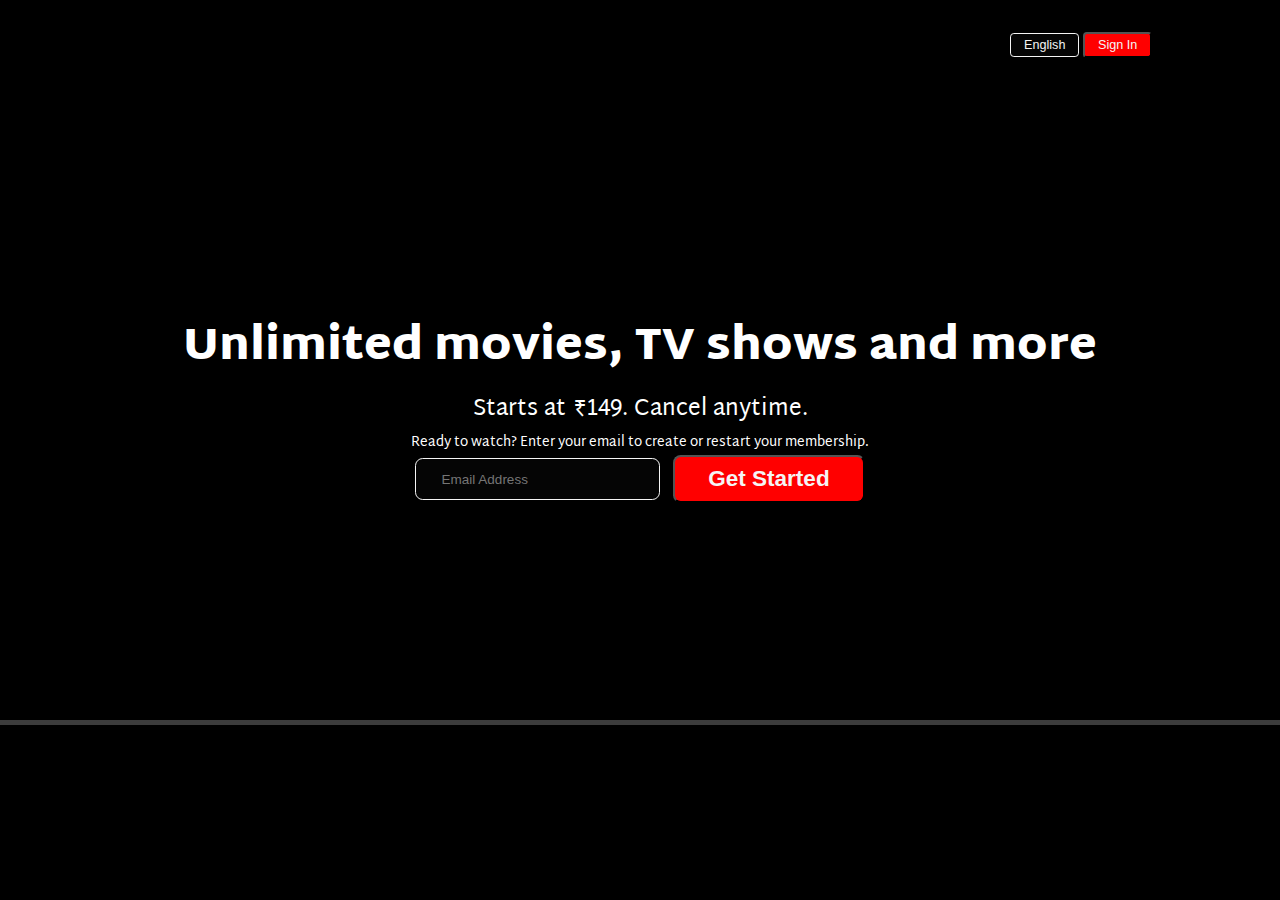
==== index.html @ c8683323 "Merge pull request #1 from Yaimaran/feature1" ====
<!DOCTYPE html>
<html lang="en">

<head>
    <meta charset="UTF-8" />
    <meta name="viewport" content="width=device-width, initial-scale=1.0" />
    <title>Document</title>
    <link rel="stylesheet" href="style.css" />
</head>

<body>
    <div class="main">
        <div class="box"></div>
        <nav>
            <span><img src="assets/images/logo.svg" alt="" /></span>
            <div>
                <button class="btn-lang">English</button>
                <button class="btn-signIn">Sign In</button>
            </div>
        </nav>
        <div class="ad">
            <span>Unlimited movies, TV shows and more</span>
            <span>Starts at ₹149. Cancel anytime.</span>
            <span>Ready to watch? Enter your email to create or restart your membership.</span>
            <div class="ad-input">
                <input type="email" placeholder="Email Address" />
                <button class="btn-submit" type="submit">Get Started</button>
            </div>
        </div>
        <div class="separation"></div>
    </div>
</body>

</html>
---- style.css ----
@import url("https://fonts.googleapis.com/css2?family=Martel+Sans:wght@800&display=swap");
/* Importing Font */

* {
  padding: 0;
  margin: 0;
}

body {
  background: black;
}

.main {
  background-image: url("assets/images/bg.jpg");
  height: 80vh;
  position: relative;
  background-position: center center;
}

.main .box {
  position: absolute;
  top: 0;
  height: 80vh;
  width: 100%;
  opacity: 0.7;
  background-color: black;
}

nav {
  position: relative;
  display: flex;
  justify-content: space-between;
  max-width: 80vw;
  margin: auto;
  align-items: center;
  height: 10vh;
  z-index: 5;
  /* padding-top: 1vh; */
}

nav img {
  width: max(7vh, 7vw);
  cursor: pointer;
}

.ad {
  height: calc(100% - 10vh - 20vh);
  display: flex;
  justify-content: center;
  align-items: center;
  color: white;
  flex-direction: column;
  position: relative;
  font-family: "Martel Sans", sans-serif;
  padding: 10vh 10vw;
  /* gap: 10rem; */
}

/* .ad > :nth-child(1) { */
.ad > :first-child {
  font-weight: 900;
  font-size: 5vh;
  text-align: center;
  /* gap: 10rem; */
}

.ad > :nth-child(2) {
  font-weight: 500;
  font-size: 2.5vh;
  text-align: center;
}

.ad > :nth-child(3) {
  font-weight: 400;
  font-size: 1.5vh;
  text-align: center;
}

.separation {
  height: 0.5vh;
  background-color: rgb(60, 60, 60);
}

.btn-lang {
  padding: 0.4vh 1vw;
  background-color: rgba(248, 245, 245, 0.02);
  color: whitesmoke;
  font-size: 1.4vh;
  font-weight: 400;
  border-radius: 0.3vw;
  border: 0.1vh solid whitesmoke;
  cursor: pointer;
}

.btn-signIn {
  padding: 0.4vh 1vw;
  background-color: red;
  color: whitesmoke;
  font-size: 1.4vh;
  font-weight: 400;
  border-radius: 0.3vw;
  cursor: pointer;
}

.ad-input {
  display: flex;
  justify-content: center;
  align-items: center;
  gap: 1vw;
}

.btn-submit,
.main input {
  min-height: 2.5vh;
  min-width: 15vw;
  padding: 1vh 2vw;
  border-radius: 0.6vw;
  color: whitesmoke;
}

.btn-submit {
  background-color: red;
  font-size: 2.5vh;
  font-weight: bold;
  cursor: pointer;
}

.main input {
  flex: 1;
  font-size: 1.5vh;
  background-color: rgba(248, 245, 245, 0.02);
  border: 0.1vh solid whitesmoke;
}
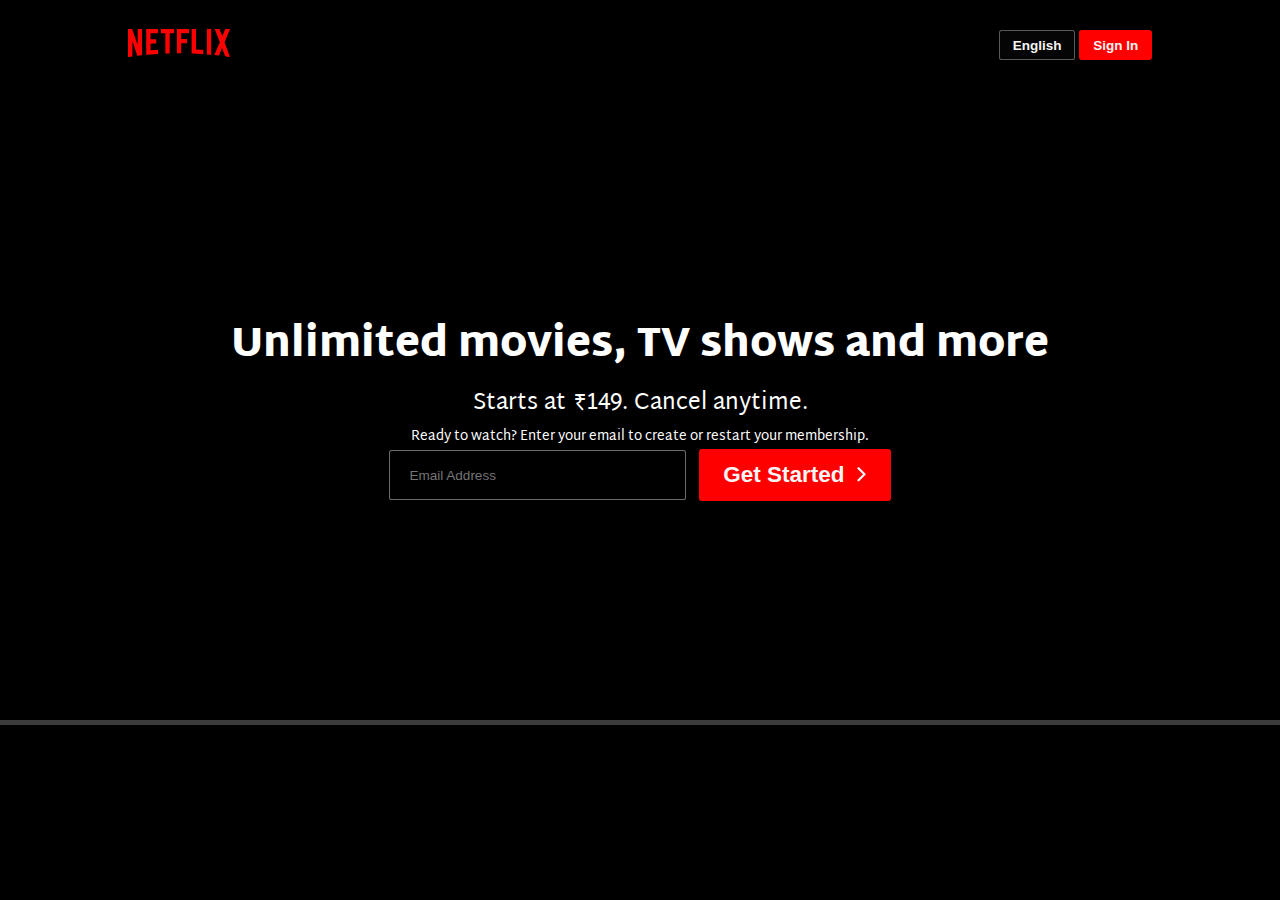
==== commit beeafcae: "Updated css and html" ====
--- a/index.html
+++ b/index.html
@@ -4,7 +4,7 @@
 <head>
     <meta charset="UTF-8" />
     <meta name="viewport" content="width=device-width, initial-scale=1.0" />
-    <title>Document</title>
+    <title>Netflix India – Watch TV Shows Online, Watch Movies Online</title>
     <link rel="stylesheet" href="style.css" />
 </head>
 
@@ -12,7 +12,7 @@
     <div class="main">
         <div class="box"></div>
         <nav>
-            <span><img src="assets/images/logo.svg" alt="" /></span>
+            <span><img src="assets/images/logo.svg" alt=""></span>
             <div>
                 <button class="btn-lang">English</button>
                 <button class="btn-signIn">Sign In</button>
@@ -24,11 +24,14 @@
             <span>Ready to watch? Enter your email to create or restart your membership.</span>
             <div class="ad-input">
                 <input type="email" placeholder="Email Address" />
-                <button class="btn-submit" type="submit">Get Started</button>
+                <button class="btn-submit" type="submit">Get Started <object data="assets/images/getStart.svg"
+                        type="image/svg+xml"></object> </button>
+                <!-- Note:- we can use <img> instead of <object> here -->
             </div>
         </div>
         <div class="separation"></div>
     </div>
+
 </body>
 
 </html>--- a/style.css
+++ b/style.css
@@ -39,7 +39,7 @@
 }
 
 nav img {
-  width: max(7vh, 7vw);
+  width: max(8vh, 8vw);
   cursor: pointer;
 }
 
@@ -53,15 +53,13 @@
   position: relative;
   font-family: "Martel Sans", sans-serif;
   padding: 10vh 10vw;
-  /* gap: 10rem; */
 }
 
 /* .ad > :nth-child(1) { */
 .ad > :first-child {
   font-weight: 900;
-  font-size: 5vh;
+  font-size: 4.5vh;
   text-align: center;
-  /* gap: 10rem; */
 }
 
 .ad > :nth-child(2) {
@@ -82,23 +80,24 @@
 }
 
 .btn-lang {
-  padding: 0.4vh 1vw;
+  padding: 0.7vh 1vw;
   background-color: rgba(248, 245, 245, 0.02);
   color: whitesmoke;
-  font-size: 1.4vh;
-  font-weight: 400;
-  border-radius: 0.3vw;
-  border: 0.1vh solid whitesmoke;
+  font-size: 1.5vh;
+  font-weight: bold;
+  border-radius: 0.2vw;
+  border: 0.1vh solid rgba(245, 245, 245, 0.354);
   cursor: pointer;
 }
 
 .btn-signIn {
-  padding: 0.4vh 1vw;
+  padding: 0.7vh 1vw;
   background-color: red;
   color: whitesmoke;
-  font-size: 1.4vh;
-  font-weight: 400;
-  border-radius: 0.3vw;
+  font-size: 1.5vh;
+  font-weight: bold;
+  border-radius: 0.2vw;
+  border: 0.1vh solid red;
   cursor: pointer;
 }
 
@@ -112,22 +111,25 @@
 .btn-submit,
 .main input {
   min-height: 2.5vh;
-  min-width: 15vw;
-  padding: 1vh 2vw;
-  border-radius: 0.6vw;
+  border-radius: 0.2vw;
   color: whitesmoke;
 }
 
 .btn-submit {
+  min-width: 15vw;
   background-color: red;
   font-size: 2.5vh;
   font-weight: bold;
+  padding: max(0.9vh, 0.9vw) 1.5vw;
   cursor: pointer;
+  border: 0.1vh solid red;
 }
 
 .main input {
   flex: 1;
+  min-width: 20vw;
   font-size: 1.5vh;
-  background-color: rgba(248, 245, 245, 0.02);
-  border: 0.1vh solid whitesmoke;
+  padding: max(1vh, 1vw) 1.5vw;
+  background-color: rgba(0, 0, 0, 0.416);
+  border: 0.1vh solid rgba(245, 245, 245, 0.435);
 }
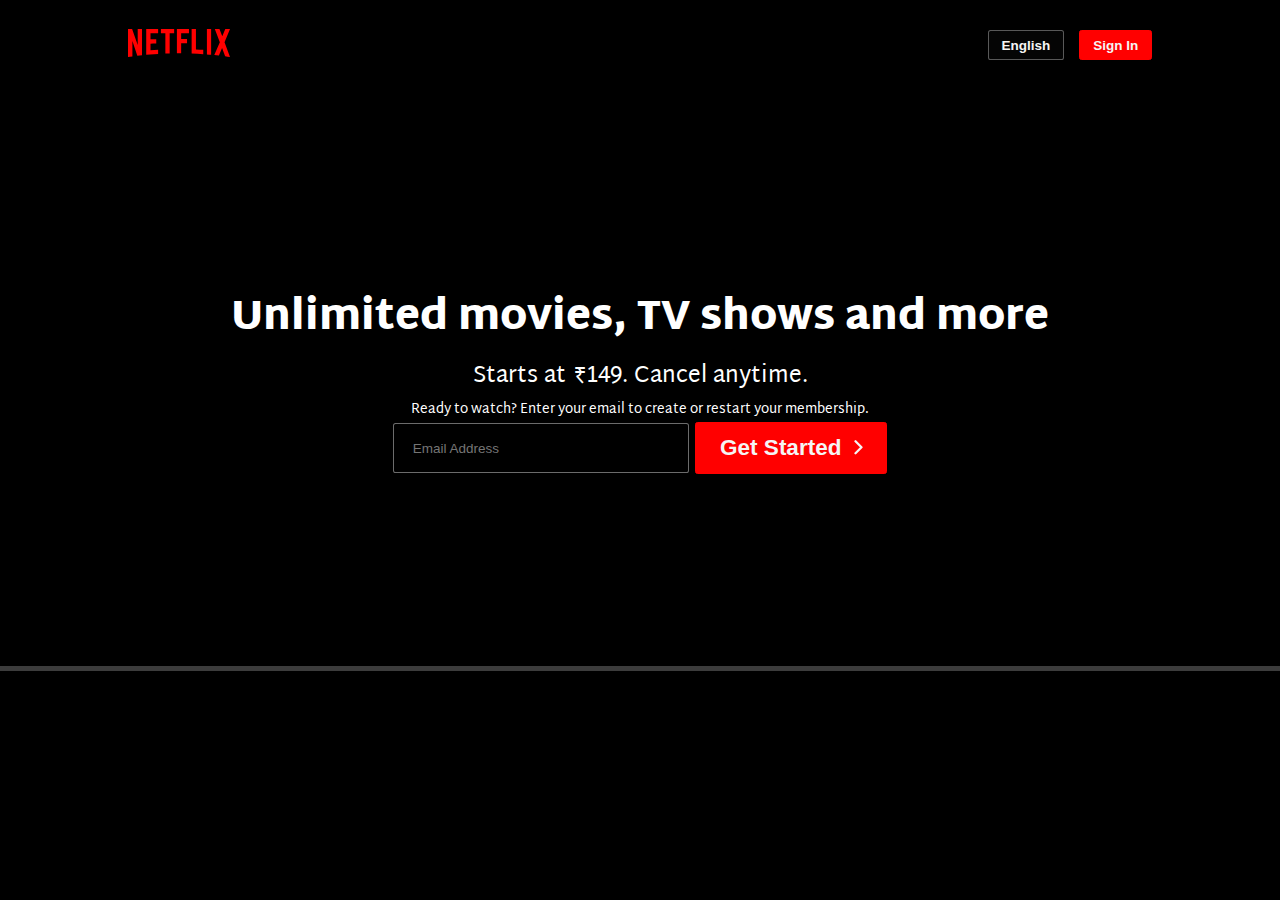
==== commit 043f314d: "Added media queries" ====
--- a/index.html
+++ b/index.html
@@ -5,6 +5,7 @@
     <meta charset="UTF-8" />
     <meta name="viewport" content="width=device-width, initial-scale=1.0" />
     <title>Netflix India – Watch TV Shows Online, Watch Movies Online</title>
+    <link rel="shortcut icon" href="assets/images/favicon.ico" type="image/x-icon">
     <link rel="stylesheet" href="style.css" />
 </head>
 
@@ -13,7 +14,7 @@
         <div class="box"></div>
         <nav>
             <span><img src="assets/images/logo.svg" alt=""></span>
-            <div>
+            <div class="default">
                 <button class="btn-lang">English</button>
                 <button class="btn-signIn">Sign In</button>
             </div>
@@ -24,8 +25,9 @@
             <span>Ready to watch? Enter your email to create or restart your membership.</span>
             <div class="ad-input">
                 <input type="email" placeholder="Email Address" />
-                <button class="btn-submit" type="submit">Get Started <object data="assets/images/getStart.svg"
-                        type="image/svg+xml"></object> </button>
+                <button class="btn-submit" type="submit">Get Started <img src="assets/images/getStart.svg" alt="">
+                    <!-- <object data="assets/images/getStart.svg" type="image/svg+xml"></object> -->
+                </button>
                 <!-- Note:- we can use <img> instead of <object> here -->
             </div>
         </div>
--- a/style.css
+++ b/style.css
@@ -12,7 +12,7 @@
 
 .main {
   background-image: url("assets/images/bg.jpg");
-  height: 80vh;
+  height: calc(10vh + 64vh);
   position: relative;
   background-position: center center;
 }
@@ -20,7 +20,7 @@
 .main .box {
   position: absolute;
   top: 0;
-  height: 80vh;
+  height: 74vh;
   width: 100%;
   opacity: 0.7;
   background-color: black;
@@ -44,7 +44,7 @@
 }
 
 .ad {
-  height: calc(100% - 10vh - 20vh);
+  height: 64vh;
   display: flex;
   justify-content: center;
   align-items: center;
@@ -52,7 +52,7 @@
   flex-direction: column;
   position: relative;
   font-family: "Martel Sans", sans-serif;
-  padding: 10vh 10vw;
+  padding: 0 2vw;
 }
 
 /* .ad > :nth-child(1) { */
@@ -74,38 +74,40 @@
   text-align: center;
 }
 
-.separation {
-  height: 0.5vh;
-  background-color: rgb(60, 60, 60);
+.default {
+  display: flex;
+  align-items: center;
+  gap: 1.2vw;
+}
+
+.btn-lang,
+.btn-signIn {
+  padding: 0.7vh 1vw;
+  font-size: 1.5vh;
+  font-weight: bold;
+  border-radius: 0.2vw;
 }
 
 .btn-lang {
-  padding: 0.7vh 1vw;
   background-color: rgba(248, 245, 245, 0.02);
   color: whitesmoke;
-  font-size: 1.5vh;
-  font-weight: bold;
-  border-radius: 0.2vw;
   border: 0.1vh solid rgba(245, 245, 245, 0.354);
   cursor: pointer;
 }
 
 .btn-signIn {
-  padding: 0.7vh 1vw;
   background-color: red;
   color: whitesmoke;
-  font-size: 1.5vh;
-  font-weight: bold;
-  border-radius: 0.2vw;
   border: 0.1vh solid red;
-  cursor: pointer;
+  transition: background-color 0.2s ease-in-out;
 }
 
 .ad-input {
   display: flex;
   justify-content: center;
   align-items: center;
-  gap: 1vw;
+  width: 80%;
+  gap: 0.5vw;
 }
 
 .btn-submit,
@@ -121,15 +123,44 @@
   font-size: 2.5vh;
   font-weight: bold;
   padding: max(0.9vh, 0.9vw) 1.5vw;
+  border: 0.1vh solid red;
+  transition: background-color 0.2s ease-in-out;
+}
+
+.btn-submit:hover,
+.btn-signIn:hover {
+  background-color: rgb(206, 5, 5);
+  border: 0.1vh solid rgb(206, 5, 5);
   cursor: pointer;
-  border: 0.1vh solid red;
 }
 
 .main input {
-  flex: 1;
+  /* flex: 1; */
+  /* flex-grow: 2; */
+  /* flex-shrink: 0; */
+  /* width: 100%; */
   min-width: 20vw;
   font-size: 1.5vh;
   padding: max(1vh, 1vw) 1.5vw;
   background-color: rgba(0, 0, 0, 0.416);
   border: 0.1vh solid rgba(245, 245, 245, 0.435);
 }
+
+@media (max-width: 599px) {
+  .ad-input {
+    flex-direction: column;
+    /* align-items: stretch; */
+    gap: 1.2vh;
+  }
+
+  .main input {
+    /* flex: 1; */
+    /* min-width: 0; */
+    width: 100%;
+  }
+}
+
+.separation {
+  height: 0.5vh;
+  background-color: rgb(60, 60, 60);
+}
